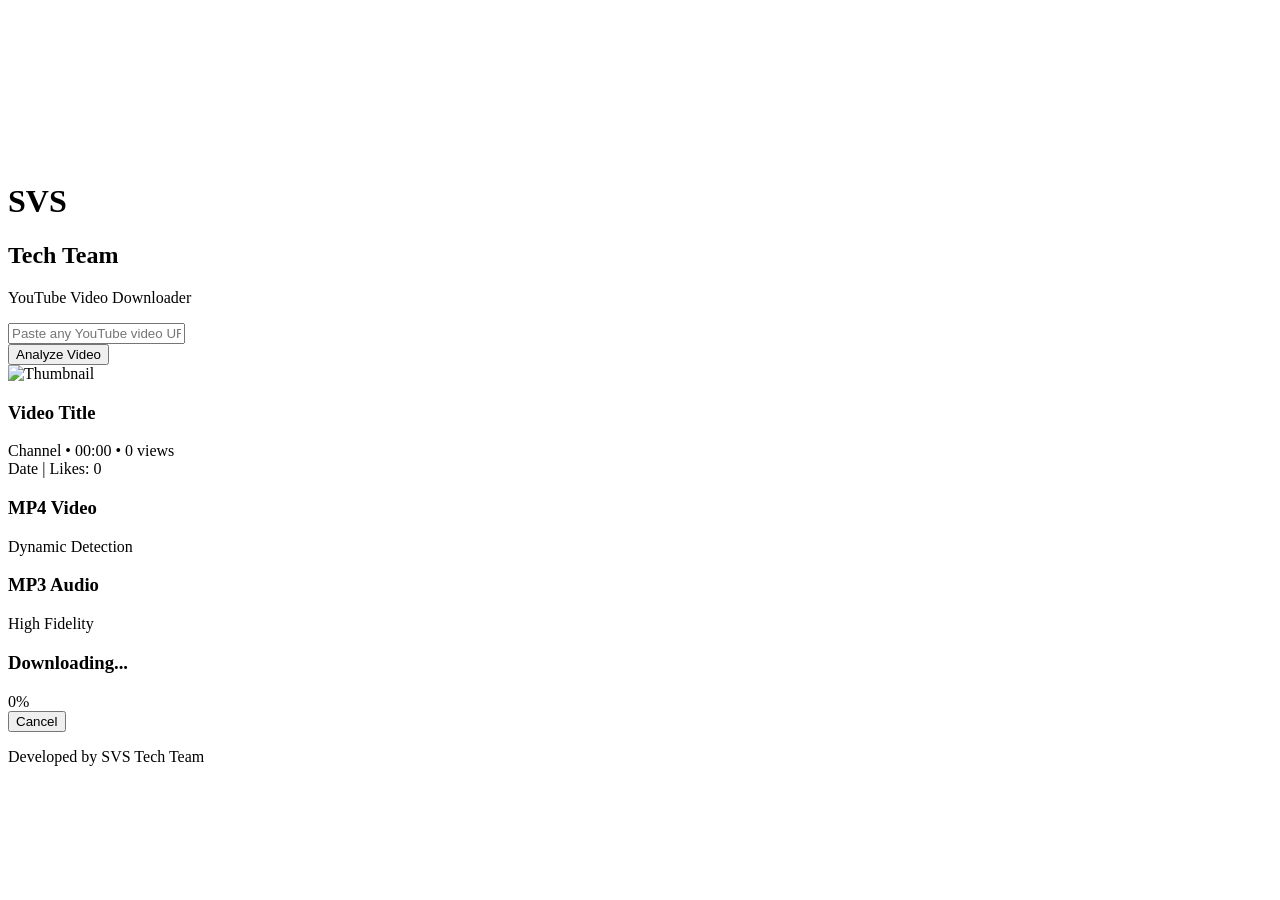
==== static/index.html @ c62570be "Rename index.html to static/index.html" ====
<!DOCTYPE html>
<html lang="en">
<head>
    <meta charset="UTF-8">
    <meta name="viewport" content="width=device-width, initial-scale=1.0">
    <title>SVS Tech Team | YouTube Downloader</title>
    <link rel="stylesheet" href="style.css">
    <!-- Modern typography -->
    <link href="https://fonts.googleapis.com/css2?family=Inter:wght@300;400;500;600;700&display=swap" rel="stylesheet">
</head>
<body>
    <!-- Animated background canvas -->
    <canvas id="bg-canvas"></canvas>

    <div class="glass-overlay"></div>

    <main class="app-container">
        <!-- Hero Section -->
        <header class="hero slide-down">
            <img src="logo.png" alt="SVS Logo" class="logo" onerror="this.style.display='none'">
            <h1 class="heading glow-text">SVS</h1>
            <h2 class="subheading">Tech Team</h2>
            <p class="desc">YouTube Video Downloader</p>
        </header>

        <!-- Input Section -->
        <section class="input-section fade-in delay-1">
            <div class="input-wrapper">
                <input type="text" id="url-input" placeholder="Paste any YouTube video URL..." autocomplete="off">
                <div class="focus-border"></div>
            </div>
            <button id="analyze-btn" class="neon-btn">
                <span class="btn-text">Analyze Video</span>
                <span class="loader hidden"></span>
            </button>
            <div id="error-msg" class="error-toast hidden"></div>
        </section>

        <!-- Metadata Section -->
        <section id="metadata-section" class="metadata-card glass-card hidden slide-up">
            <img id="meta-thumb" src="" alt="Thumbnail">
            <div class="meta-details">
                <h3 id="meta-title">Video Title</h3>
                <div class="meta-stats">
                    <span id="meta-channel">Channel</span> • 
                    <span id="meta-duration">00:00</span> • 
                    <span id="meta-views">0 views</span>
                </div>
                <div class="meta-sub">
                    <span id="meta-date">Date</span> | Likes: <span id="meta-likes">0</span>
                </div>
            </div>
        </section>

        <!-- Download Options Section -->
        <section id="formats-section" class="formats-container hidden fade-in">
            <!-- MP4 Card -->
            <div class="format-card glass-card">
                <div class="card-header">
                    <h3>MP4 Video</h3>
                    <span class="badge">Dynamic Detection</span>
                </div>
                <div id="mp4-options" class="options-list">
                    <!-- Injected via JS -->
                </div>
            </div>

            <!-- MP3 Card -->
            <div class="format-card glass-card">
                <div class="card-header">
                    <h3>MP3 Audio</h3>
                    <span class="badge">High Fidelity</span>
                </div>
                <div id="mp3-options" class="options-list">
                    <!-- Standard options injected via JS -->
                </div>
            </div>
        </section>

        <!-- Progress Section -->
        <section id="progress-section" class="progress-card glass-card hidden">
            <div class="progress-header">
                <h3 id="progress-status">Downloading...</h3>
                <span id="progress-percent">0%</span>
            </div>
            <div class="progress-track">
                <div id="progress-bar" class="progress-fill"></div>
            </div>
            <button id="cancel-btn" class="outline-btn">Cancel</button>
        </section>

        <footer class="app-footer fade-in delay-1">
            <p>Developed by SVS Tech Team</p>
        </footer>
        
    </main>

    <script src="app.js"></script>
</body>
</html>
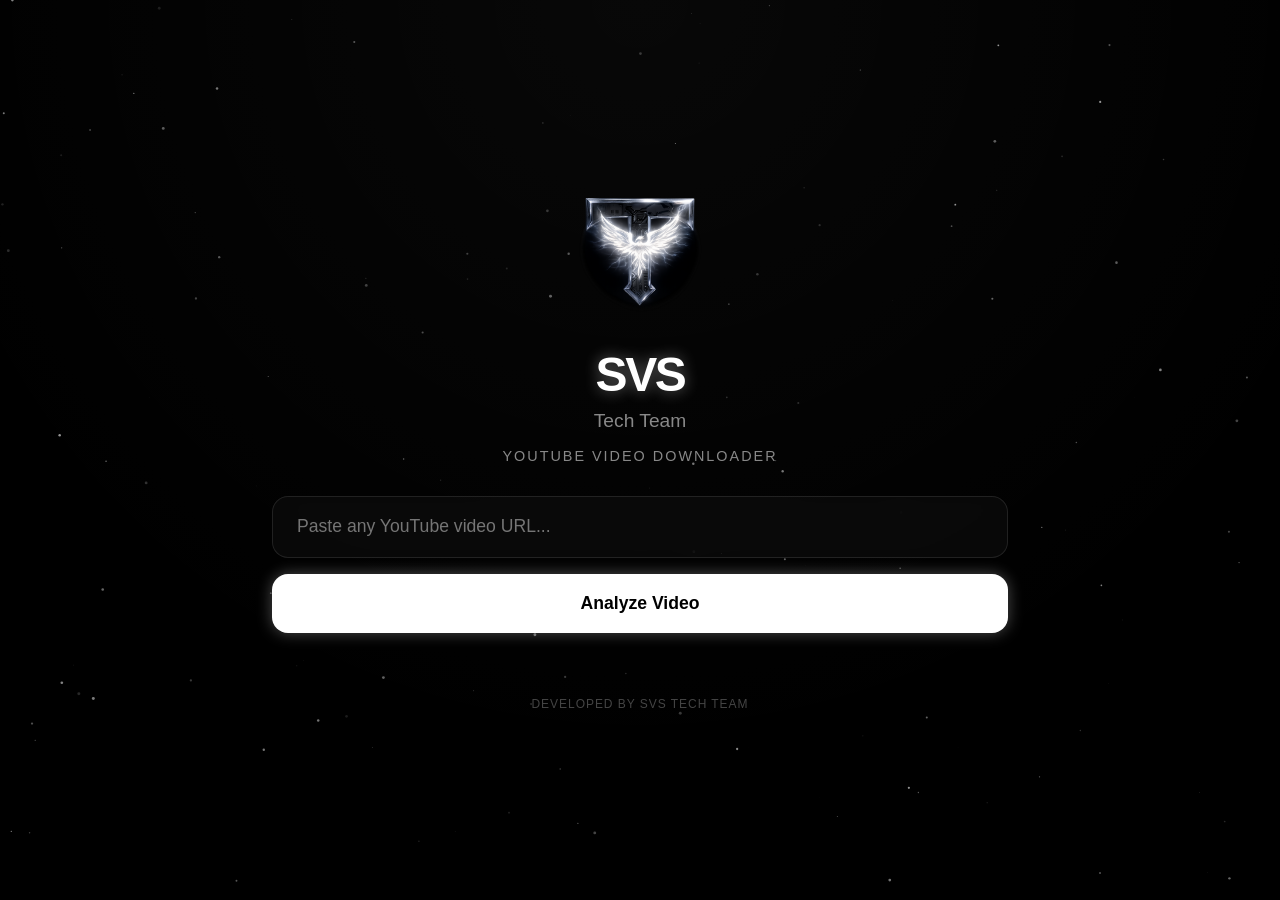
==== commit 2a6ea1f8: "Update index.html" ====
--- a/static/index.html
+++ b/static/index.html
@@ -4,7 +4,7 @@
     <meta charset="UTF-8">
     <meta name="viewport" content="width=device-width, initial-scale=1.0">
     <title>SVS Tech Team | YouTube Downloader</title>
-    <link rel="stylesheet" href="style.css">
+    <link rel="stylesheet" href="/static/style.css">
     <!-- Modern typography -->
     <link href="https://fonts.googleapis.com/css2?family=Inter:wght@300;400;500;600;700&display=swap" rel="stylesheet">
 </head>
@@ -95,6 +95,6 @@
         
     </main>
 
-    <script src="app.js"></script>
+    <script src="/static/app.js"></script>
 </body>
 </html>
--- a/static/style.css
+++ b/static/style.css
@@ -0,0 +1,374 @@
+:root {
+    --bg-dark: #000000; /* Pure black background */
+    --text-main: #ffffff;
+    --text-muted: #888888;
+    --border-color: rgba(255, 255, 255, 0.1);
+    --glass-bg: rgba(20, 20, 20, 0.4);
+    --neon-white: rgba(255, 255, 255, 0.8);
+    --radius: 16px;
+    --transition: 0.3s cubic-bezier(0.25, 0.8, 0.25, 1);
+}
+
+* {
+    margin: 0;
+    padding: 0;
+    box-sizing: border-box;
+    font-family: 'Inter', sans-serif;
+}
+
+body {
+    background-color: var(--bg-dark);
+    color: var(--text-main);
+    min-height: 100vh;
+    overflow-x: hidden;
+    display: flex;
+    justify-content: center;
+    align-items: center;
+}
+
+/* Background Animations */
+#bg-canvas {
+    position: fixed;
+    top: 0;
+    left: 0;
+    width: 100vw;
+    height: 100vh;
+    z-index: -2;
+}
+
+.glass-overlay {
+    position: fixed;
+    top: 0;
+    left: 0;
+    width: 100vw;
+    height: 100vh;
+    background: radial-gradient(circle at 50% 0%, rgba(255,255,255,0.03) 0%, transparent 70%);
+    z-index: -1;
+}
+
+.app-container {
+    width: 100%;
+    max-width: 800px;
+    padding: 2rem;
+    display: flex;
+    flex-direction: column;
+    gap: 2rem;
+    z-index: 1;
+}
+
+/* Hero Section */
+.hero {
+    text-align: center;
+    display: flex;
+    flex-direction: column;
+    align-items: center;
+    gap: 0.5rem;
+}
+
+.logo {
+    width: 150px;
+    height: 150px;
+    border-radius: 50%;
+    margin-bottom: 1rem;
+}
+
+.heading {
+    font-size: 3rem;
+    font-weight: 700;
+    letter-spacing: -0.05em;
+}
+
+.glow-text {
+    text-shadow: 0 0 15px rgba(255,255,255,0.4);
+}
+
+.subheading {
+    font-size: 1.2rem;
+    color: var(--text-muted);
+    font-weight: 400;
+}
+
+.desc {
+    font-size: 0.9rem;
+    color: var(--text-muted);
+    margin-top: 0.5rem;
+    text-transform: uppercase;
+    letter-spacing: 2px;
+}
+
+/* Inputs & Buttons */
+.input-wrapper {
+    position: relative;
+    width: 100%;
+}
+
+#url-input {
+    width: 100%;
+    padding: 1.2rem 1.5rem;
+    background: var(--glass-bg);
+    border: 1px solid var(--border-color);
+    border-radius: var(--radius);
+    color: var(--text-main);
+    font-size: 1.1rem;
+    backdrop-filter: blur(10px);
+    transition: var(--transition);
+    outline: none;
+}
+
+#url-input:focus {
+    background: rgba(255, 255, 255, 0.05);
+    border-color: rgba(255, 255, 255, 0.4);
+    box-shadow: 0 0 15px rgba(255,255,255,0.1);
+}
+
+.input-section {
+    display: flex;
+    flex-direction: column;
+    gap: 1rem;
+}
+
+.neon-btn {
+    padding: 1.2rem;
+    background: #fff;
+    color: #000;
+    border: none;
+    border-radius: var(--radius);
+    font-size: 1.1rem;
+    font-weight: 600;
+    cursor: pointer;
+    transition: var(--transition);
+    box-shadow: 0 0 15px rgba(255,255,255,0.3);
+    position: relative;
+    overflow: hidden;
+}
+
+.neon-btn:hover {
+    box-shadow: 0 0 25px rgba(255,255,255,0.6);
+    transform: translateY(-2px);
+}
+
+.neon-btn:disabled {
+    opacity: 0.6;
+    cursor: not-allowed;
+    transform: none;
+}
+
+/* Glass Cards (Metadata, Formats, Progress) */
+.glass-card {
+    background: var(--glass-bg);
+    border: 1px solid var(--border-color);
+    border-radius: var(--radius);
+    backdrop-filter: blur(16px);
+    padding: 1.5rem;
+}
+
+.metadata-card {
+    display: flex;
+    gap: 1.5rem;
+    align-items: center;
+}
+
+.metadata-card img {
+    width: 160px;
+    border-radius: 8px;
+    object-fit: cover;
+    border: 1px solid var(--border-color);
+}
+
+.meta-details h3 {
+    font-size: 1.2rem;
+    margin-bottom: 0.5rem;
+}
+
+.meta-stats, .meta-sub {
+    font-size: 0.9rem;
+    color: var(--text-muted);
+    margin-bottom: 0.3rem;
+}
+
+/* Format Layout */
+.formats-container {
+    display: grid;
+    grid-template-columns: 1fr 1fr;
+    gap: 1.5rem;
+}
+
+@media (max-width: 600px) {
+    .formats-container {
+        grid-template-columns: 1fr;
+    }
+    .metadata-card {
+        flex-direction: column;
+        text-align: center;
+    }
+    .metadata-card img {
+        width: 100%;
+    }
+}
+
+.card-header {
+    display: flex;
+    justify-content: space-between;
+    align-items: center;
+    margin-bottom: 1rem;
+    padding-bottom: 0.5rem;
+    border-bottom: 1px solid var(--border-color);
+}
+
+.badge {
+    font-size: 0.7rem;
+    background: rgba(255,255,255,0.1);
+    padding: 0.2rem 0.5rem;
+    border-radius: 4px;
+    color: var(--text-muted);
+}
+
+.options-list {
+    display: flex;
+    flex-direction: column;
+    gap: 0.5rem;
+    max-height: 250px;
+    overflow-y: auto;
+}
+
+.format-item {
+    display: flex;
+    justify-content: space-between;
+    align-items: center;
+    padding: 0.8rem;
+    background: rgba(255,255,255,0.02);
+    border: 1px solid transparent;
+    border-radius: 8px;
+    cursor: pointer;
+    transition: var(--transition);
+}
+
+.format-item:hover {
+    background: rgba(255,255,255,0.06);
+    border-color: var(--border-color);
+}
+
+.format-info {
+    display: flex;
+    flex-direction: column;
+}
+
+.f-res { font-weight: 600; font-size: 1rem; }
+.f-desc { font-size: 0.75rem; color: var(--text-muted); }
+.f-size { font-size: 0.85rem; color: var(--text-muted); }
+
+/* Progress Bar */
+.progress-card {
+    display: flex;
+    flex-direction: column;
+    gap: 1rem;
+}
+
+.progress-header, .progress-stats {
+    display: flex;
+    justify-content: space-between;
+    font-size: 0.9rem;
+}
+
+.progress-track {
+    width: 100%;
+    height: 12px; /* Slightly thicker for the effect */
+    background: rgba(255,255,255,0.05);
+    border-radius: 6px;
+    overflow: visible; /* Changed to visible so glowing particles aren't cut off */
+    position: relative;
+}
+
+.progress-fill {
+    height: 100%;
+    width: 0%;
+    background: linear-gradient(90deg, #000000 0%, #ffffff 100%);
+    border-radius: 6px;
+    transition: width 0.2s linear;
+    position: relative;
+    box-shadow: 0 0 10px rgba(255, 255, 255, 0.5);
+}
+
+/* Glowing Particle Effect at the tip of the progress bar */
+.progress-fill::after {
+    content: '';
+    position: absolute;
+    right: -4px;
+    top: 50%;
+    transform: translateY(-50%);
+    width: 8px;
+    height: 8px;
+    background: #fff;
+    border-radius: 50%;
+    box-shadow: 
+        0 0 10px 2px #fff, 
+        5px -5px 8px 1px rgba(255,255,255,0.8), 
+        5px 5px 8px 1px rgba(255,255,255,0.8), 
+        10px 0 10px 2px rgba(255,255,255,0.6);
+}
+
+.outline-btn {
+    background: transparent;
+    border: 1px solid var(--border-color);
+    color: var(--text-main);
+    padding: 0.8rem;
+    border-radius: 8px;
+    cursor: pointer;
+    transition: var(--transition);
+}
+.outline-btn:hover { background: rgba(255,0,0,0.2); border-color: red; }
+
+/* Utilities & Animations */
+.hidden { display: none !important; }
+
+.error-toast {
+    color: #ff5555;
+    background: rgba(255,0,0,0.1);
+    padding: 1rem;
+    border-radius: 8px;
+    text-align: center;
+    font-size: 0.9rem;
+    border: 1px solid rgba(255,0,0,0.3);
+}
+
+.loader {
+    display: inline-block;
+    width: 20px;
+    height: 20px;
+    border: 2px solid rgba(0,0,0,0.2);
+    border-top: 2px solid #000;
+    border-radius: 50%;
+    animation: spin 1s linear infinite;
+}
+
+
+
+@keyframes spin { 0% { transform: rotate(0deg); } 100% { transform: rotate(360deg); } }
+@keyframes slideDown { from { opacity: 0; transform: translateY(-20px); } to { opacity: 1; transform: translateY(0); } }
+@keyframes slideUp { from { opacity: 0; transform: translateY(20px); } to { opacity: 1; transform: translateY(0); } }
+@keyframes fadeIn { from { opacity: 0; } to { opacity: 1; } }
+
+.slide-down { animation: slideDown 0.6s cubic-bezier(0.2, 0.8, 0.2, 1) forwards; }
+.slide-up { animation: slideUp 0.6s cubic-bezier(0.2, 0.8, 0.2, 1) forwards; }
+.fade-in { animation: fadeIn 0.8s ease forwards; }
+.delay-1 { animation-delay: 0.2s; opacity: 0; }
+
+.app-footer {
+    text-align: center;
+    margin-top: 2rem;
+    padding-bottom: 1rem;
+}
+
+.app-footer p {
+    font-size: 0.75rem;
+    color: var(--text-muted);
+    letter-spacing: 0.08em;
+    opacity: 0.5;
+    text-transform: uppercase;
+    transition: var(--transition);
+}
+
+.app-footer p:hover {
+    opacity: 1;
+    color: var(--text-main);
+}
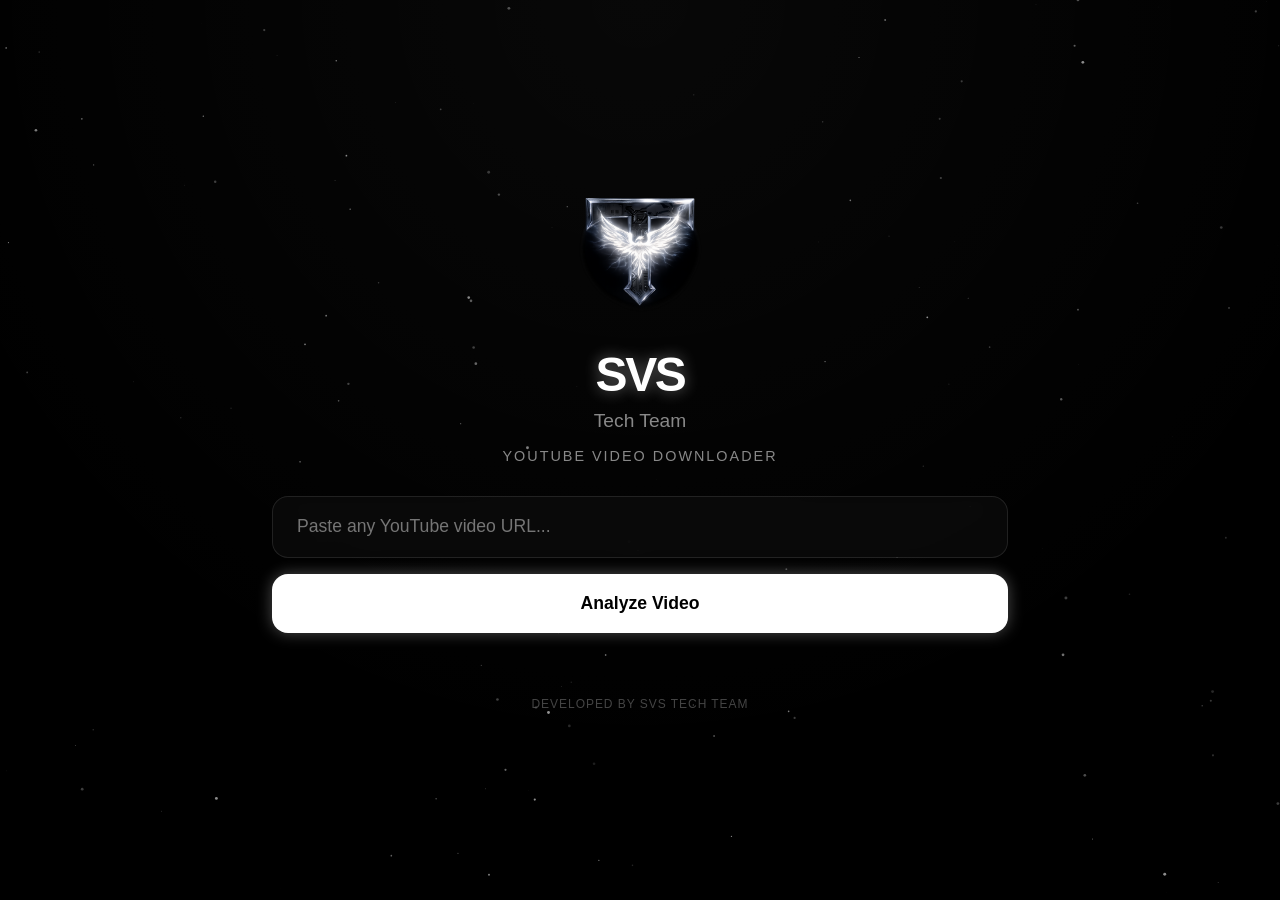
==== commit d3396ba0: "Update index.html" ====
--- a/static/index.html
+++ b/static/index.html
@@ -17,7 +17,7 @@
     <main class="app-container">
         <!-- Hero Section -->
         <header class="hero slide-down">
-            <img src="logo.png" alt="SVS Logo" class="logo" onerror="this.style.display='none'">
+            <img src="/static/logo.png" alt="SVS Logo" class="logo" onerror="this.style.display='none'">
             <h1 class="heading glow-text">SVS</h1>
             <h2 class="subheading">Tech Team</h2>
             <p class="desc">YouTube Video Downloader</p>
